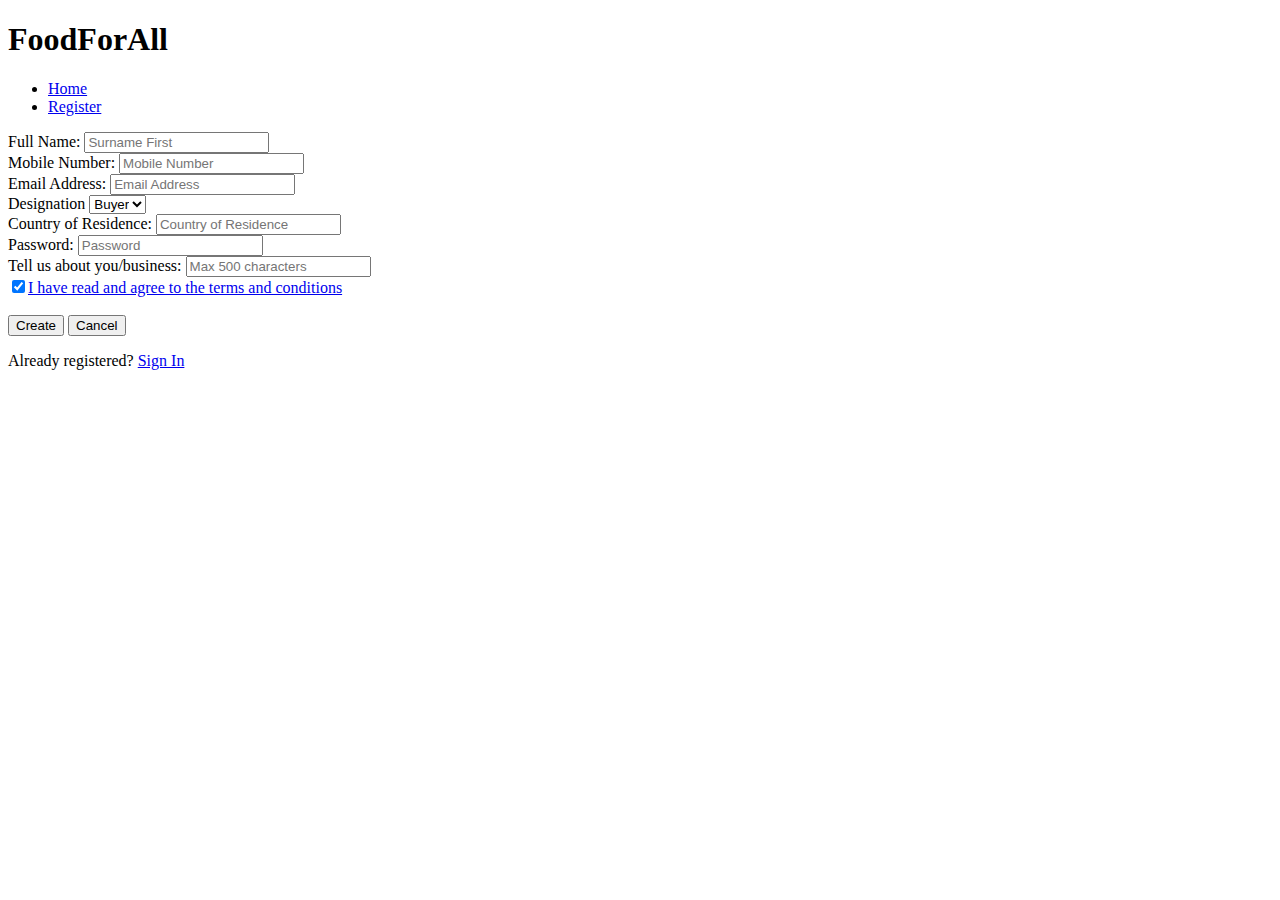
==== RegistrationPage.html @ a6798e85 "Add files via upload" ====
<!DOCTYPE html>
<html lang="en">
<head>
    <meta charset="UTF-8">
    <meta name="viewport" content="width=device-width, initial-scale=1.0">
    <meta http-equiv="X-UA-Compatible" content="ie=edge">
    <title>FarmForAll | Registration Page</title>
    <link rel="stylesheet" href="./FarmForAll.css">
    <link rel='stylesheet' href='https://stackpath.bootstrapcdn.com/font-awesome/4.7.0/css/font-awesome.min.css'>
</head>
<body>
    <nav class="FarmForAll-Navbar">
        <div class="FarmForAll-Navbar-Wrapper">
            <div class="FarmForAll-Logo">
                <h1>FoodForAll</h1>
            </div>
            <div class="navbar-link">
                <ul>
                    <li><a href="./index.html">Home</a></li>
                    <li><a href="./RegistrationPage.html">Register</a></li>
                </ul>
            </div>
            <div class="clearfix"></div>
        </div>
    </nav>
    <form  action="#" method="POST" class="register-form">
        <div class="signup-page-cont">
            <div class="signup-page-wrapper">
                <div>
                    <label for="fullname">Full Name: </label>
                    <input type="text" name="fullname" placeholder="Surname First" required/>
                    <br/>
                </div>
                <div>
                    <label for="phonenumber">Mobile Number: </label>
                    <input type="number" name= "phonenumber" placeholder="Mobile Number" required/>
                    <br/>
                </div>
                <div>
                    <label for="emailaddress">Email Address: </label>
                    <input type="email" name= "emailaddress" placeholder="Email Address" required />
                    <br/>
                </div>
                <div>
                    <label for="Designation">Designation</label>
                    <select id="Designation" name="Designation">
                      <option value="job-seeker">Buyer</option>
                      <option value="business-owner">Seller</option>
                      <option value="business-owner">Seller</option>
                      <option value="business-owner">Seller</option>
                    </select>  
                    <br/>
                </div>
                <div>
                    <label for="country">Country of Residence: </label>
                    <input type="" name="country" placeholder="Country of Residence"/>
                    <br/>
                </div>
                <div>
                    <label for="password">Password: </label>
                    <input type="password" name="password" placeholder="Password" required/>
                    <br/>
                </div>
                <div>
                    <label for="Description">Tell us about you/business: </label>
                    <input type="text" name="Bio" maxlength=500 placeholder="Max 500 characters" required/>
                    <br/>
                </div>
                <div>
                    <input type="checkbox" checked="checked" required><a href = "#">I have read and agree to the terms and conditions</a>
                </div>
                <div class="buttons-cont">	
                    <br/>
                    <button type="submit">Create</button>
                    <button>Cancel</button>
                </div>
                <div class="option-signup">
                    <p class="message">Already registered? <a href="#">Sign In</a>
                    </p>
                </div>	
            </div>
        </div>
    </form>
</body>
</html>
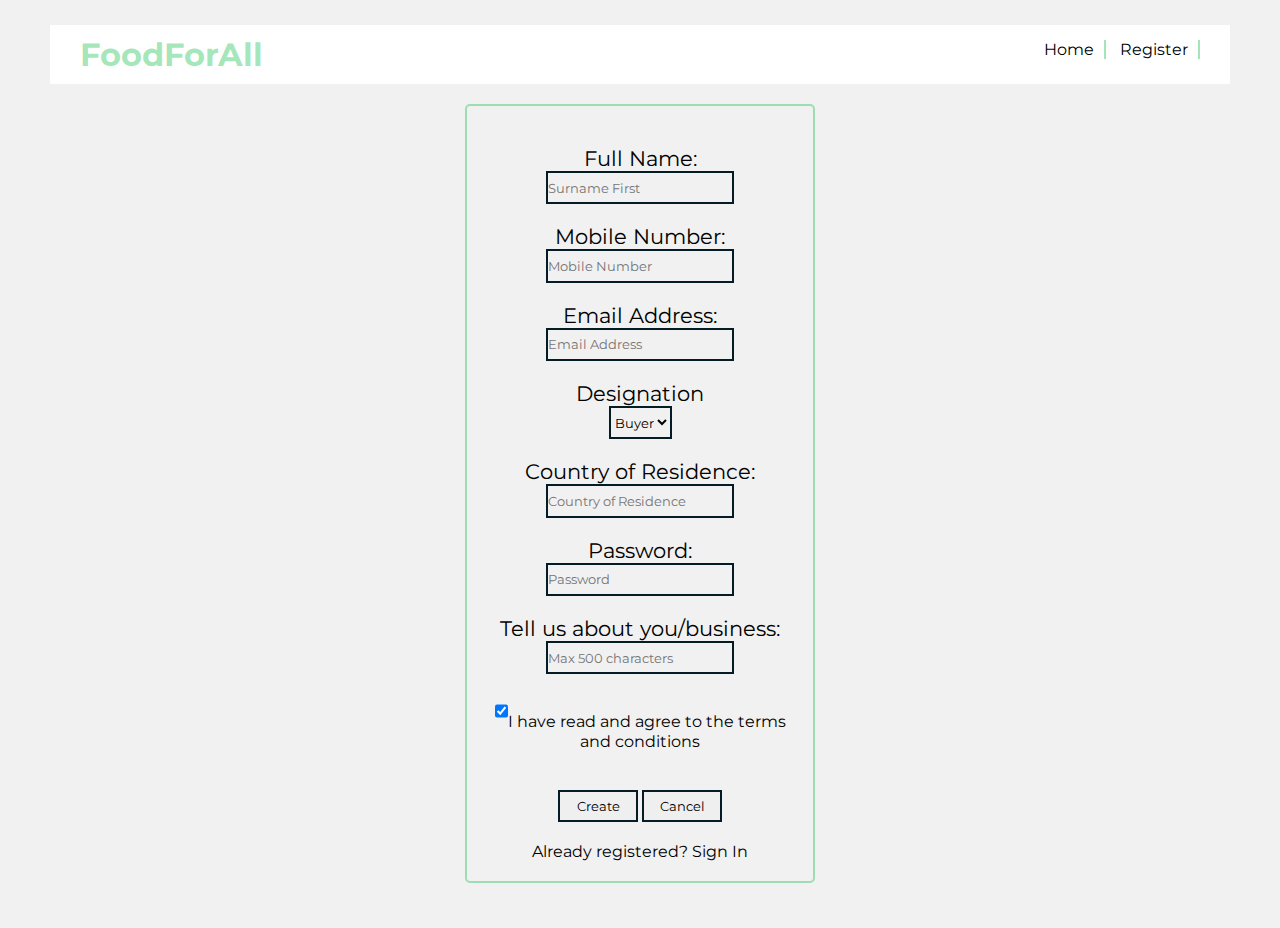
==== commit 7f5ee2d0: "Add files via upload" ====
--- a/RegistrationPage.html
+++ b/RegistrationPage.html
@@ -4,14 +4,14 @@
     <meta charset="UTF-8">
     <meta name="viewport" content="width=device-width, initial-scale=1.0">
     <meta http-equiv="X-UA-Compatible" content="ie=edge">
-    <title>FarmForAll | Registration Page</title>
-    <link rel="stylesheet" href="./FarmForAll.css">
+    <title>FoodForAll | Registration Page</title>
+    <link rel="stylesheet" href="./FoodForAll.css">
     <link rel='stylesheet' href='https://stackpath.bootstrapcdn.com/font-awesome/4.7.0/css/font-awesome.min.css'>
 </head>
 <body>
-    <nav class="FarmForAll-Navbar">
-        <div class="FarmForAll-Navbar-Wrapper">
-            <div class="FarmForAll-Logo">
+    <nav class="FoodForAll-Navbar">
+        <div class="FoodForAll-Navbar-Wrapper">
+            <div class="FoodForAll-Logo">
                 <h1>FoodForAll</h1>
             </div>
             <div class="navbar-link">
--- a/FoodForAll.css
+++ b/FoodForAll.css
@@ -0,0 +1,235 @@
+@import url(https://fonts.googleapis.com/css?family=Montserrat);
+:root {
+    --primaryColor : rgba(66, 202, 111, 0.486);
+}
+* {
+    padding: 0px;
+    margin: 0px;
+    box-sizing: border-box;
+    font-family: Montserrat;
+}
+body {
+    background-color: rgb(241, 241, 241);
+    padding: 25px 50px;
+}
+a {
+    text-decoration: none;
+    color: black;
+}
+a:hover {
+    text-decoration: underline;
+    color: var(--primaryColor)
+}
+nav {
+    position: sticky;
+}
+li {
+    list-style: None;
+    display: inline;
+}
+.FoodForAll-Navbar {
+    background-color: white;
+}
+.FoodForAll-Navbar-Wrapper {
+    padding: 10px 30px;
+}
+.FoodForAll-Logo {
+    display: inline;
+    color: var(--primaryColor);
+}
+.FoodForAll-Logo h1 {
+    display: inline;
+}
+.navbar-link {
+    float: right;
+    padding-top: 5px;
+}  
+.navbar-link li {
+    margin:0px auto;
+    padding: 0px 10px;
+    border-right: 2px solid var(--primaryColor);
+} 
+.clearfix {
+    clear: both;
+}
+.FoodForAll-header {
+    margin: 20px auto;
+    position: relative;
+}
+.FoodForAll-header img:hover {
+    border: 2px solid var(--primaryColor);
+    transition: all 0.5s ease-in-out;
+}
+.FoodForAll-header img {
+    width: 100%;
+    height: 500px;
+    display: block;
+}
+.FoodForAll-headertext {
+    display: inline;
+    position: absolute;
+    top: 200px;
+    left: 50px;
+}
+.FoodForAll-headertext:hover {
+    color: rgb(4, 28, 37);
+    transition: all 1s ease-in-out;
+}
+.FoodForAll-headertext h1 {
+    font-size: 3em;
+    font-weight: bolder;
+}
+.FoodForAll-headertext .FoodForAll-headertext-one {
+    font-weight: bold;
+    font-size: 1.3em;
+}
+.FoodForAll-headertext .FoodForAll-headertext-two  {
+    font-style: italic;
+}
+
+/* Landing Page About US section */
+.aboutus  h1 {
+    text-align: center;
+    color: rgb(4, 28, 37);
+}
+.aboutus-container {
+    margin: 20px auto;
+}
+.aboutus-wrapper {
+    padding: 20px auto;
+    display: flex;
+    justify-items: center;
+    align-items: center;
+}
+.aboutus-wrapper img {
+    width: 250px;
+    height: 200px;
+    border: 2px solid var(--primaryColor);
+    border-radius: 5px;
+}
+.aboutus-wrapper p {
+   margin-left: 30px;
+   font-size: 1.3em;
+   color:  rgb(4, 28, 37);
+}
+
+/* Service Wrapper */
+.services h1 {
+    text-align: center;
+}
+.services-wrapper {
+    padding: 20px auto;
+    display: grid;
+    grid-template-columns: 1fr 1fr 1fr;
+    justify-items: center;
+    align-items: center;
+}
+.service-wrapper img {
+    width: 250px;
+    height: 200px;
+    border: 2px solid var(--primaryColor);
+    border-radius: 5px;
+}
+.service-container {
+    margin: 20px;
+    box-sizing: border-box;
+    text-align: center;
+}
+.service-wrapper p {
+   
+   font-size: 1.3em;
+   color:  rgb(4, 28, 37);
+}
+.service-wrapper a {
+    font-style: italic;
+    font-size: 0.9em;
+}
+.newsletter-cat {
+    background: var(--primaryColor);
+}
+.newsletter-wrap {
+    display: flex;
+    align-items: center;
+    justify-content: space-around;
+    padding: 20px;
+}
+.newsletter-left {
+    font-size: 1.3em;
+}
+.newsletter-right input {
+    height: 2.4em;
+    caret-color: rgb(4, 28, 37);
+    border: 2px solid rgb(4, 28, 37);
+}
+.newsletter-right button {
+    height: 2.4em;
+    width: 6em;
+    border: 2px solid rgb(4, 28, 37);
+}
+.newsletter-right button:hover {
+    color: white;
+    background-color: var(--primaryColor);
+}
+/* media queries */
+@media (max-width: 768px) {
+    .aboutus-wrapper {
+        display: block;
+        margin: 0px;
+        text-align: center;
+    }
+    .aboutus-wrapper p {
+        margin-top: 20px;
+        margin-left: 0px;
+        text-align: center;
+    }
+    .services-wrapper {
+        display: block;
+        margin: 0px;
+        text-align: center;
+    }
+    .services-wrapper p {
+        margin-top: 20px;
+        margin-left: 0px;
+        text-align: center;
+    }
+    .newsletter-wrap {
+        display: block;
+    }
+    body {
+        box-sizing: border-box;
+        padding: 25px 0px;
+    }
+}
+/* Registrtion Page starts here */
+.signup-page-cont {
+    width: 350px;
+    border: 2px solid var(--primaryColor);
+    box-sizing: border-box;
+    border-radius: 5px;
+    text-align: center;
+    padding: 20px;
+    margin: 20px auto;
+}
+.signup-page-wrapper label {
+    font-size: 1.3em;
+    display: block;
+}
+.signup-page-wrapper input, select {
+    height: 2.5em;
+    background: none;
+    border: 2px solid rgb(4, 28, 37);
+    outline: none;
+
+}
+.signup-page-wrapper button {
+    height: 2.4em;
+    width: 6em;
+    border: 2px solid rgb(4, 28, 37);
+}
+.signup-page-wrapper button:hover {
+    color: white;
+    background-color: var(--primaryColor);
+}
+.signup-page-wrapper div {
+    margin-top: 20px;
+}